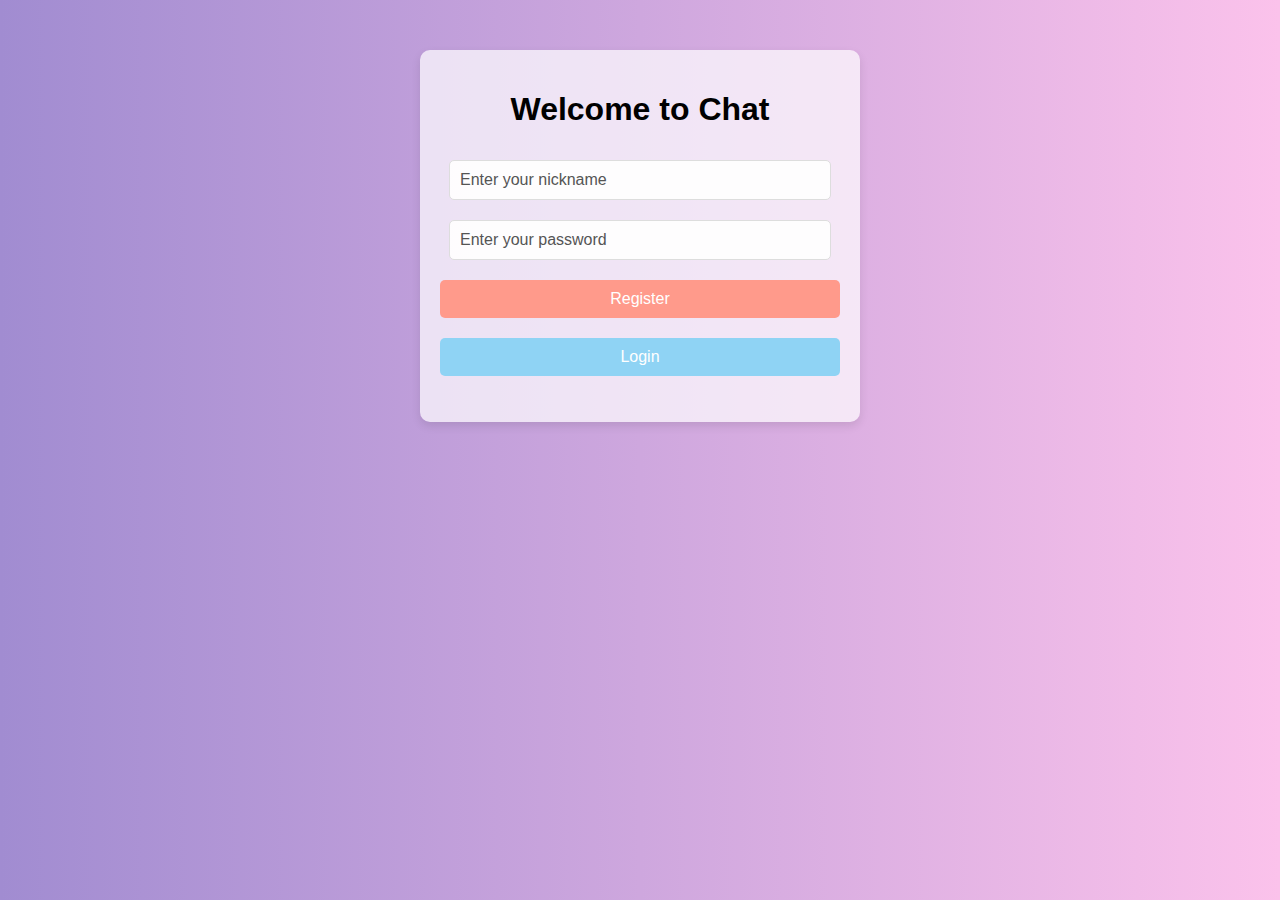
==== chat.html @ cc2d16ed "Chat app with JSON web token auth" ====
<!DOCTYPE html>
<html lang="en">
<head>
    <meta charset="UTF-8">
    <meta name="viewport" content="width=device-width, initial-scale=1.0">
    <title>Chat Room</title>
    <link rel="stylesheet" href="style.css">
</head>
<body>
    <div class="container">
        <h1>Chat Room</h1>

        <button class="logout-btn" onclick="logout()">Logout</button>

        <div id="chat-box"></div>

        <input type="text" id="message" placeholder="Type a message">
        <button class="send-btn" onclick="sendMessage()">Send</button>
        <button class="clear-btn" onclick="clearChat()">Clear Chat</button>
    </div>

    <script>
        function checkAuth() {
            const token = localStorage.getItem('token');
            if (!token) {
                window.location.href = "index.html";
            }
        }

        function sendMessage() {
            const message = document.getElementById('message').value;
            const token = localStorage.getItem('token');

            fetch('http://0.0.0.0:5000/chat', {
                method: 'POST',
                headers: {'Content-Type': 'application/json', 'Authorization': token},
                body: JSON.stringify({message})
            })
            .then(response => response.json())
            .then(() => {
                document.getElementById('message').value = '';
                loadChat();
            });
        }

        function loadChat() {
            const token = localStorage.getItem('token');
            fetch('http://0.0.0.0:5000/chat', {
                headers: {'Authorization': token}
            })
            .then(response => response.json())
            .then(data => {
                const chatBox = document.getElementById('chat-box');
                chatBox.innerHTML = '';
                data.chat.forEach(entry => {
                    chatBox.innerHTML += `<p class="chat-message"><strong>${entry.nickname} [${entry.timestamp}]:</strong> ${entry.message}</p>`;
                });
            });
        }

        function clearChat() {
            const token = localStorage.getItem('token');
            fetch('http://127.0.0.1:5000/chat/clear', {
                method: 'POST',
                headers: {'Authorization': token}
            })
            .then(() => {
                document.getElementById('chat-box').innerHTML = '';
            });
        }

        function logout() {
            localStorage.removeItem('token');
            window.location.href = "index.html";
        }

        checkAuth();
        loadChat();
    </script>
</body>
</html>
---- style.css ----
/* General Styles */
body {
    font-family: Arial, sans-serif;
    background: linear-gradient(to right, #a18cd1, #fbc2eb); /* Softer gradient */
    color: black;
    text-align: center;
    margin: 0;
    padding: 0;
}

/* Centered Containers */
.container {
    max-width: 400px;
    margin: 50px auto;
    padding: 20px;
    background: rgba(255, 255, 255, 0.7); /* Light transparent background */
    border-radius: 10px;
    box-shadow: 0 4px 10px rgba(0, 0, 0, 0.1);
}

/* Input Fields */
input {
    width: 90%;
    padding: 10px;
    margin: 10px 0;
    border: none;
    border-radius: 5px;
    font-size: 16px;
    background: rgba(255, 255, 255, 0.9);
    color: black;
    border: 1px solid #ddd;
}

/* Input Placeholder Color */
input::placeholder {
    color: #555;
}

/* Buttons */
button {
    width: 100%;
    padding: 10px;
    margin: 10px 0;
    border: none;
    border-radius: 5px;
    font-size: 16px;
    cursor: pointer;
    transition: 0.3s;
    color: white;
}

button:hover {
    opacity: 0.8;
}

.register-btn { background: #ff9a8b; } /* Lighter Coral */
.login-btn { background: #8fd3f4; }  /* Light Blue */
.send-btn { background: #ffcb77; }   /* Soft Orange */
.clear-btn { background: #ff7eb3; }  /* Light Red */
.logout-btn { background: #6b7fd7; } /* Light Purple */

/* Chat Box */
#chat-box {
    max-height: 300px;
    overflow-y: auto;
    background: rgba(255, 255, 255, 0.6); /* Lighter chat background */
    padding: 10px;
    border-radius: 5px;
    box-shadow: 0 2px 5px rgba(0, 0, 0, 0.1);
}

/* Chat Messages */
.chat-message {
    padding: 8px;
    border-radius: 5px;
    margin: 5px 0;
    text-align: left;
    color: black;
}

/* Lighter alternating colors for messages */
.chat-message:nth-child(even) {
    background: rgba(255, 255, 255, 0.9);
}

.chat-message:nth-child(odd) {
    background: rgba(255, 255, 255, 0.8);
}

/* Mobile Styles */
@media (max-width: 600px) {
    .container {
        width: 90%;
    }

    input, button {
        font-size: 14px;
    }
}
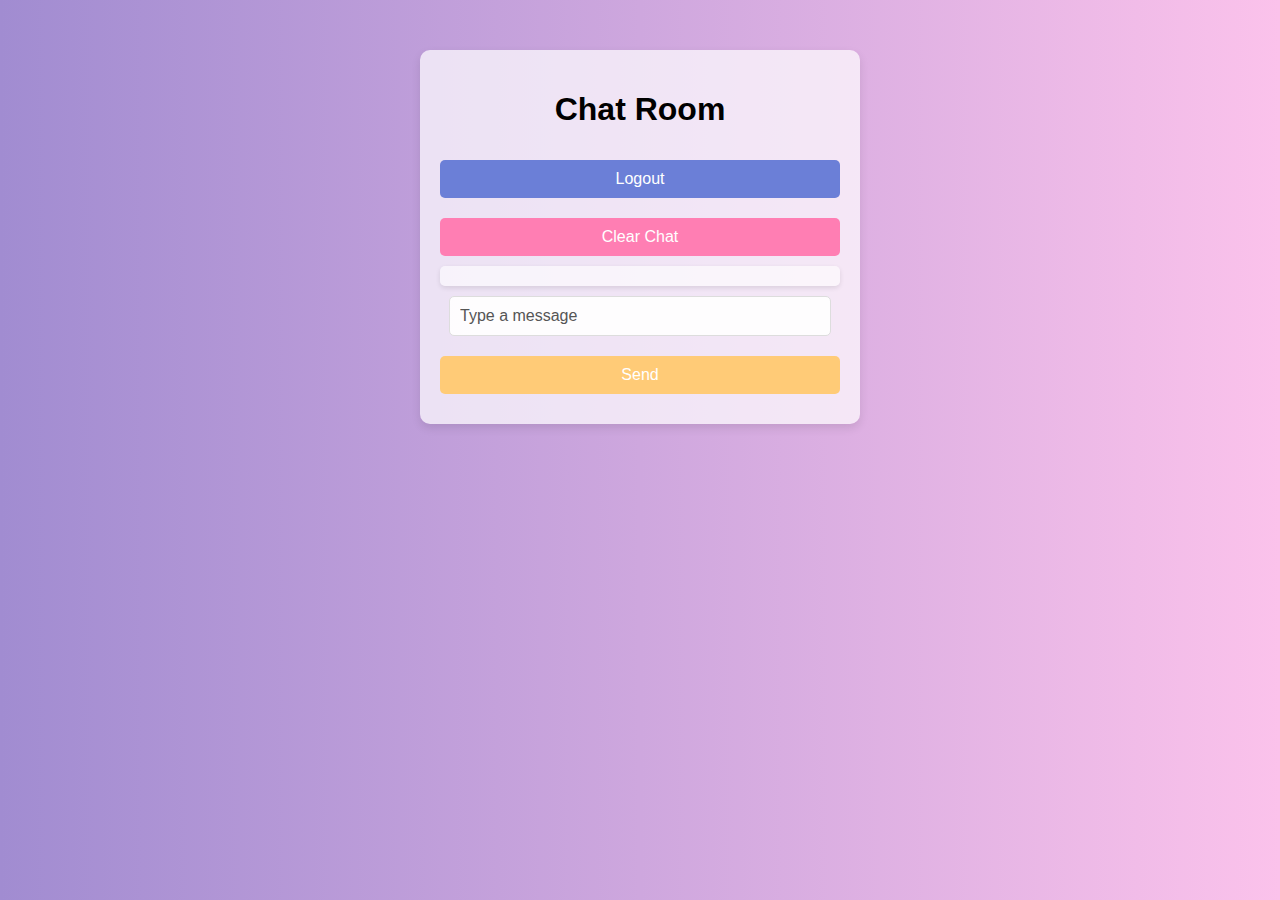
==== commit eef34cbd: "Real-time messages" ====
--- a/chat.html
+++ b/chat.html
@@ -5,77 +5,77 @@
     <meta name="viewport" content="width=device-width, initial-scale=1.0">
     <title>Chat Room</title>
     <link rel="stylesheet" href="style.css">
+    <script src="https://cdn.socket.io/4.3.2/socket.io.min.js"></script>
 </head>
 <body>
     <div class="container">
         <h1>Chat Room</h1>
 
         <button class="logout-btn" onclick="logout()">Logout</button>
+        <button class="clear-btn" onclick="clearChat()">Clear Chat</button>
 
         <div id="chat-box"></div>
 
         <input type="text" id="message" placeholder="Type a message">
         <button class="send-btn" onclick="sendMessage()">Send</button>
-        <button class="clear-btn" onclick="clearChat()">Clear Chat</button>
     </div>
 
     <script>
+        const socket = io("http://0.0.0.0:5000");
+
         function checkAuth() {
-            const token = localStorage.getItem('token');
+            const token = localStorage.getItem("token");
             if (!token) {
                 window.location.href = "index.html";
             }
         }
 
-        function sendMessage() {
-            const message = document.getElementById('message').value;
-            const token = localStorage.getItem('token');
-
+        function loadChatHistory() {
+            const token = localStorage.getItem("token");
             fetch('http://0.0.0.0:5000/chat', {
-                method: 'POST',
-                headers: {'Content-Type': 'application/json', 'Authorization': token},
-                body: JSON.stringify({message})
-            })
-            .then(response => response.json())
-            .then(() => {
-                document.getElementById('message').value = '';
-                loadChat();
-            });
-        }
-
-        function loadChat() {
-            const token = localStorage.getItem('token');
-            fetch('http://0.0.0.0:5000/chat', {
-                headers: {'Authorization': token}
+                headers: { 'Authorization': token }
             })
             .then(response => response.json())
             .then(data => {
-                const chatBox = document.getElementById('chat-box');
-                chatBox.innerHTML = '';
+                const chatBox = document.getElementById("chat-box");
+                chatBox.innerHTML = ""; // Clear existing content
                 data.chat.forEach(entry => {
                     chatBox.innerHTML += `<p class="chat-message"><strong>${entry.nickname} [${entry.timestamp}]:</strong> ${entry.message}</p>`;
                 });
             });
         }
 
+        socket.on("message", (data) => {
+            const chatBox = document.getElementById("chat-box");
+            chatBox.innerHTML += `<p class="chat-message"><strong>${data.nickname} [${data.timestamp}]:</strong> ${data.message}</p>`;
+        });
+
+        function sendMessage() {
+            const message = document.getElementById("message").value;
+            const token = localStorage.getItem("token");
+            socket.emit("message", { message, token });
+            document.getElementById("message").value = ""; // Clear input field
+        }
+
         function clearChat() {
-            const token = localStorage.getItem('token');
-            fetch('http://127.0.0.1:5000/chat/clear', {
+            const token = localStorage.getItem("token");
+            fetch('http://0.0.0.0:5000/chat/clear', {
                 method: 'POST',
-                headers: {'Authorization': token}
+                headers: { 'Authorization': token }
             })
+            .then(response => response.json())
             .then(() => {
-                document.getElementById('chat-box').innerHTML = '';
+                window.location.reload(); // Reload the page after clearing chat
             });
         }
 
         function logout() {
-            localStorage.removeItem('token');
+            localStorage.removeItem("token");
             window.location.href = "index.html";
         }
 
         checkAuth();
-        loadChat();
+        loadChatHistory(); // Load chat history on page load
     </script>
 </body>
 </html>
